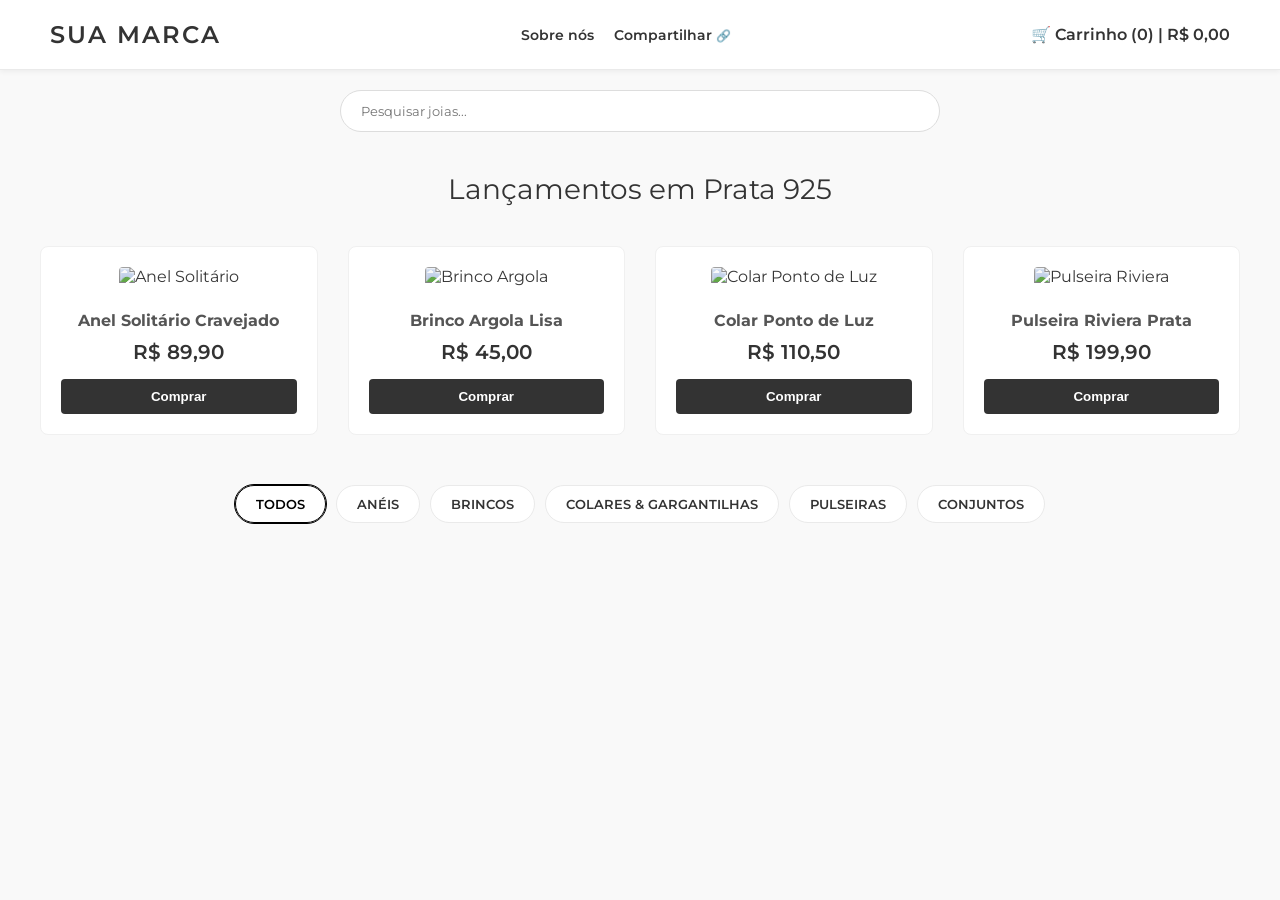
==== index.html @ ef4ac514 "feat: adicionei o pill, compartilhamento e sobre nos" ====
<!DOCTYPE html>
<html lang="pt-BR">
<head>
    <meta charset="UTF-8">
    <meta name="viewport" content="width=device-width, initial-scale=1.0">
    <title>Catálogo de Joias | Atacado</title>
    <link href="https://fonts.googleapis.com/css2?family=Montserrat:wght@300;400;600&display=swap" rel="stylesheet">
    <link rel="stylesheet" href="css/style.css">
</head>
<body>

    <header>
        <div class="logo">Sua Marca</div>

        <nav class="top-nav">
            <a href="#" onclick="abrirSobreNos()">Sobre nós</a>
            <a href="#" onclick="compartilharCatalogo()">Compartilhar <span style="font-size: 12px;">🔗</span></a>
        </nav>

        <div class="cart-info" onclick="openCart()" style="cursor: pointer; transition: color 0.3s;">
            🛒 Carrinho (<span id="cartCount">0</span>) | R$ <span id="cartTotal">0,00</span>
        </div>
    </header>

    <div class="filter-section" style="margin-top: 20px;">
        <div class="search-container">
            <input type="text" id="searchInput" class="search-bar" placeholder="Pesquisar joias..." onkeyup="pesquisarProdutos()">
        </div>
    </div>

    <div class="container">
        <h2 class="section-title">Lançamentos em Prata 925</h2>

        <div class="grid" id="productGrid">

            <div class="card" data-category="aneis" data-nome="Anel Solitário Cravejado">
                <img src="https://images.tcdn.com.br/img/img_prod/1041603/anel_solitario_cravejado_prata_925_3140_1_7193653f2367ae2c0ae6642c6259256c.jpg" alt="Anel Solitário">
                <button class="btn-visualizar" onclick="openModal('Anel Solitário Cravejado', 89.90, 'https://images.tcdn.com.br/img/img_prod/1041603/anel_solitario_cravejado_prata_925_3140_1_7193653f2367ae2c0ae6642c6259256c.jpg')">Visualização Rápida</button>
                <h3 class="product-name">Anel Solitário Cravejado</h3>
                <div class="price">R$ 89,90</div>
                <button class="btn-comprar" onclick="addToCart('Anel Solitário Cravejado', 89.90)">Comprar</button>
            </div>

            <div class="card" data-category="brincos" data-nome="Brinco Argola Lisa">
                <img src="https://images.unsplash.com/photo-1535632066927-ab7c9ab60908?auto=format&fit=crop&w=400&q=80" alt="Brinco Argola">
                <button class="btn-visualizar" onclick="openModal('Brinco Argola Lisa', 45.00, 'https://images.unsplash.com/photo-1535632066927-ab7c9ab60908?auto=format&fit=crop&w=600&q=80')">Visualização Rápida</button>
                <h3 class="product-name">Brinco Argola Lisa</h3>
                <div class="price">R$ 45,00</div>
                <button class="btn-comprar" onclick="addToCart('Brinco Argola Lisa', 45.00)">Comprar</button>
            </div>

            <div class="card" data-category="colares" data-nome="Colar Ponto de Luz">
                <img src="https://images.unsplash.com/photo-1611591437281-460bfbe1220a?auto=format&fit=crop&w=400&q=80" alt="Colar Ponto de Luz">
                <button class="btn-visualizar" onclick="openModal('Colar Ponto de Luz', 110.50, 'https://images.unsplash.com/photo-1611591437281-460bfbe1220a?auto=format&fit=crop&w=600&q=80')">Visualização Rápida</button>
                <h3 class="product-name">Colar Ponto de Luz</h3>
                <div class="price">R$ 110,50</div>
                <button class="btn-comprar" onclick="addToCart('Colar Ponto de Luz', 110.50)">Comprar</button>
            </div>

            <div class="card" data-category="pulseiras" data-nome="Pulseira Riviera Prata">
                <img src="https://images.unsplash.com/photo-1515562141207-7a88fb7ce338?auto=format&fit=crop&w=400&q=80" alt="Pulseira Riviera">
                <button class="btn-visualizar" onclick="openModal('Pulseira Riviera Prata', 199.90, 'https://images.unsplash.com/photo-1515562141207-7a88fb7ce338?auto=format&fit=crop&w=600&q=80')">Visualização Rápida</button>
                <h3 class="product-name">Pulseira Riviera Prata</h3>
                <div class="price">R$ 199,90</div>
                <button class="btn-comprar" onclick="addToCart('Pulseira Riviera Prata', 199.90)">Comprar</button>
            </div>

        </div> <div class="filter-pills" id="filterContainer" style="margin-top: 50px; padding-bottom: 40px;">
            <button class="filter-btn active" onclick="filtrarCategoria('todos', this)">Todos</button>
            <button class="filter-btn" onclick="filtrarCategoria('aneis', this)">Anéis</button>
            <button class="filter-btn" onclick="filtrarCategoria('brincos', this)">Brincos</button>
            <button class="filter-btn" onclick="filtrarCategoria('colares', this)">Colares & Gargantilhas</button>
            <button class="filter-btn" onclick="filtrarCategoria('pulseiras', this)">Pulseiras</button>
            <button class="filter-btn" onclick="filtrarCategoria('conjuntos', this)">Conjuntos</button>
        </div>

    </div> <div id="productModal" class="modal">
        <div class="modal-content">
            <span class="close-btn" onclick="closeModal()">&times;</span>
            <img id="modalImg" src="" alt="Produto em Destaque">
            <h3 id="modalTitle" class="product-name"></h3>
            <div id="modalPrice" class="price"></div>
            <button class="btn-comprar" id="modalBtnComprar">Adicionar ao Carrinho</button>
        </div>
    </div>

    <div id="toast" class="toast">Item adicionado com sucesso!</div>

    <div id="cartOverlay" class="cart-overlay" onclick="closeCart()"></div>

    <div id="cartSidebar" class="cart-sidebar">
        <div class="cart-sidebar-header">
            <h2>Seu Carrinho</h2>
            <span class="close-btn" onclick="closeCart()">&times;</span>
        </div>

        <div class="cart-items" id="cartItemsContainer">
            <p style="text-align: center; color: #888; margin-top: 20px;">Seu carrinho está vazio.</p>
        </div>

        <div class="cart-sidebar-footer">
            <div class="cart-summary-total">Total: R$ <span id="sidebarTotal">0,00</span></div>
            <button class="btn-comprar" onclick="finalizePurchase()">Finalizar Compra</button>
        </div>
    </div>

    <script src="js/script.js"></script>
</body>
</html>
---- css/style.css ----
:root {
    --primary-color: #333;
    --bg-color: #f9f9f9;
    --accent-color: #d4af37;
}

body {
    font-family: 'Montserrat', sans-serif;
    margin: 0;
    padding: 0;
    background-color: var(--bg-color);
    color: var(--primary-color);
}

header {
    background-color: #fff;
    padding: 20px 50px;
    display: flex;
    justify-content: space-between;
    align-items: center;
    border-bottom: 1px solid #eaeaea;
    box-shadow: 0 2px 5px rgba(0,0,0,0.05);
}

.logo { font-size: 24px; font-weight: 600; letter-spacing: 2px; text-transform: uppercase; }
.search-bar { padding: 10px; width: 300px; border: 1px solid #ccc; border-radius: 4px; }
.cart-info { font-weight: 600; }

.container { max-width: 1200px; margin: 40px auto; padding: 0 20px; }
.section-title { text-align: center; margin-bottom: 40px; font-weight: 400; font-size: 28px; }

.grid { display: grid; grid-template-columns: repeat(auto-fill, minmax(250px, 1fr)); gap: 30px; }

.card {
    background: #fff;
    padding: 20px;
    border-radius: 8px;
    text-align: center;
    transition: transform 0.3s ease, box-shadow 0.3s ease;
    border: 1px solid #f0f0f0;
    position: relative;
}

.card:hover { transform: translateY(-5px); box-shadow: 0 10px 20px rgba(0,0,0,0.08); }

.card img {
    max-width: 100%;
    height: 200px;
    object-fit: cover;
    margin-bottom: 15px;
    border-radius: 4px;
    /* Ajuste de imagem: Deixa as cores e luzes mais suaves para destacar o aspecto premium da prata */
    filter: contrast(0.95) saturate(0.85);
}

.product-name { font-size: 16px; margin: 10px 0; color: #555; }
.price { font-size: 20px; font-weight: 600; color: var(--primary-color); margin-bottom: 15px; }

.btn-comprar {
    background-color: var(--primary-color);
    color: #fff; border: none; padding: 10px 20px; width: 100%;
    border-radius: 4px; cursor: pointer; font-weight: 600; transition: background 0.3s;
}
.btn-comprar:hover { background-color: var(--accent-color); }

/* Botão de Visualização */
.btn-visualizar {
    position: absolute; top: 40%; left: 50%; transform: translate(-50%, -50%);
    background-color: rgba(0, 0, 0, 0.8); color: #fff; border: none;
    padding: 10px 15px; border-radius: 4px; cursor: pointer; font-size: 14px;
    opacity: 0; visibility: hidden; transition: 0.3s ease; z-index: 2; white-space: nowrap;
}
.card:hover .btn-visualizar { opacity: 1; visibility: visible; }
.btn-visualizar:hover { background-color: var(--accent-color); }

/* --- Estilos da Gaveta do Carrinho (Sidebar) --- */
.cart-sidebar {
    position: fixed; top: 0; right: -400px; /* Começa escondida fora da tela */
    width: 350px; height: 100vh; background-color: #fff;
    box-shadow: -5px 0 15px rgba(0,0,0,0.1); z-index: 100;
    transition: right 0.3s ease-in-out;
    display: flex; flex-direction: column;
}

/* Classe que o JS vai adicionar para a gaveta aparecer */
.cart-sidebar.open { right: 0; }

.cart-overlay {
    position: fixed; top: 0; left: 0; width: 100%; height: 100%;
    background-color: rgba(0,0,0,0.5); z-index: 99;
    visibility: hidden; opacity: 0; transition: 0.3s ease;
}

.cart-overlay.open { visibility: visible; opacity: 1; }

.cart-sidebar-header {
    padding: 20px; border-bottom: 1px solid #eaeaea;
    display: flex; justify-content: space-between; align-items: center;
}
.cart-sidebar-header h2 { margin: 0; font-size: 20px; font-weight: 400; }

.cart-items { padding: 20px; flex-grow: 1; overflow-y: auto; }

.cart-item {
    display: flex; justify-content: space-between; align-items: center;
    margin-bottom: 15px; border-bottom: 1px solid #f0f0f0; padding-bottom: 10px;
}
.cart-item-info h4 { margin: 0 0 5px 0; font-size: 14px; color: var(--primary-color); }
.cart-item-price { color: var(--accent-color); font-weight: 600; font-size: 14px; }
.btn-remover { background: none; border: none; color: #dc3545; cursor: pointer; font-size: 12px; font-weight: bold; }
.btn-remover:hover { text-decoration: underline; }

.cart-sidebar-footer { padding: 20px; border-top: 1px solid #eaeaea; background: #f9f9f9; }
.cart-summary-total { font-size: 18px; font-weight: 600; margin-bottom: 15px; text-align: right; }

/* --- Navegação no Header --- */
.top-nav { display: flex; gap: 20px; }
.top-nav a { text-decoration: none; color: var(--primary-color); font-weight: 600; font-size: 14px; transition: 0.2s; }
.top-nav a:hover { color: var(--accent-color); }

/* --- Seção de Filtros (Pílulas) --- */
.filter-section { max-width: 1200px; margin: 20px auto; padding: 0 20px; display: flex; flex-direction: column; align-items: center; gap: 15px; }

.search-container { width: 100%; max-width: 600px; }
.search-container .search-bar { width: 100%; box-sizing: border-box; padding: 12px 20px; border-radius: 30px; border: 1px solid #ddd; background: #fff; font-family: 'Montserrat', sans-serif; outline: none; transition: box-shadow 0.3s; }
.search-container .search-bar:focus { box-shadow: 0 4px 10px rgba(0,0,0,0.05); }

.filter-pills { display: flex; flex-wrap: wrap; gap: 10px; justify-content: center; width: 100%; }

.filter-btn {
    background-color: #fff; border: 1px solid #eaeaea; color: #333;
    padding: 10px 20px; border-radius: 30px; cursor: pointer;
    font-size: 13px; font-weight: 600; transition: all 0.2s ease;
    text-transform: uppercase; font-family: 'Montserrat', sans-serif;
}

.filter-btn:hover { border-color: #aaa; }

/* Visual da pílula selecionada (igual ao print da sua imagem) */
.filter-btn.active {
    border-color: #000; outline: 1px solid #000; color: #000;
}

/* Modal Styles */
.modal {
    display: none; position: fixed; z-index: 10; left: 0; top: 0;
    width: 100%; height: 100%; background-color: rgba(0,0,0,0.6);
}
.modal-content {
    background-color: #fefefe; margin: 10% auto; padding: 30px;
    border-radius: 8px; width: 80%; max-width: 500px; text-align: center;
    position: relative; animation: fadeIn 0.3s;
}
.modal-content img { max-width: 100%; border-radius: 8px; margin-bottom: 20px; }
.close-btn {
    position: absolute; top: 10px; right: 20px; color: #aaa;
    font-size: 28px; font-weight: bold; cursor: pointer;
}
.close-btn:hover { color: #000; }

@keyframes fadeIn { from {opacity: 0; transform: translateY(-20px);} to {opacity: 1; transform: translateY(0);} }

/* Toast (Notificação) */
.toast {
    visibility: hidden; min-width: 250px; background-color: var(--accent-color);
    color: #fff; text-align: center; border-radius: 4px; padding: 16px;
    position: fixed; z-index: 20; right: 30px; bottom: 30px; font-weight: 600;
}
.toast.show { visibility: visible; animation: fadein 0.5s, fadeout 0.5s 2.5s; }

@keyframes fadein { from {bottom: 0; opacity: 0;} to {bottom: 30px; opacity: 1;} }
@keyframes fadeout { from {bottom: 30px; opacity: 1;} to {bottom: 0; opacity: 0;} }
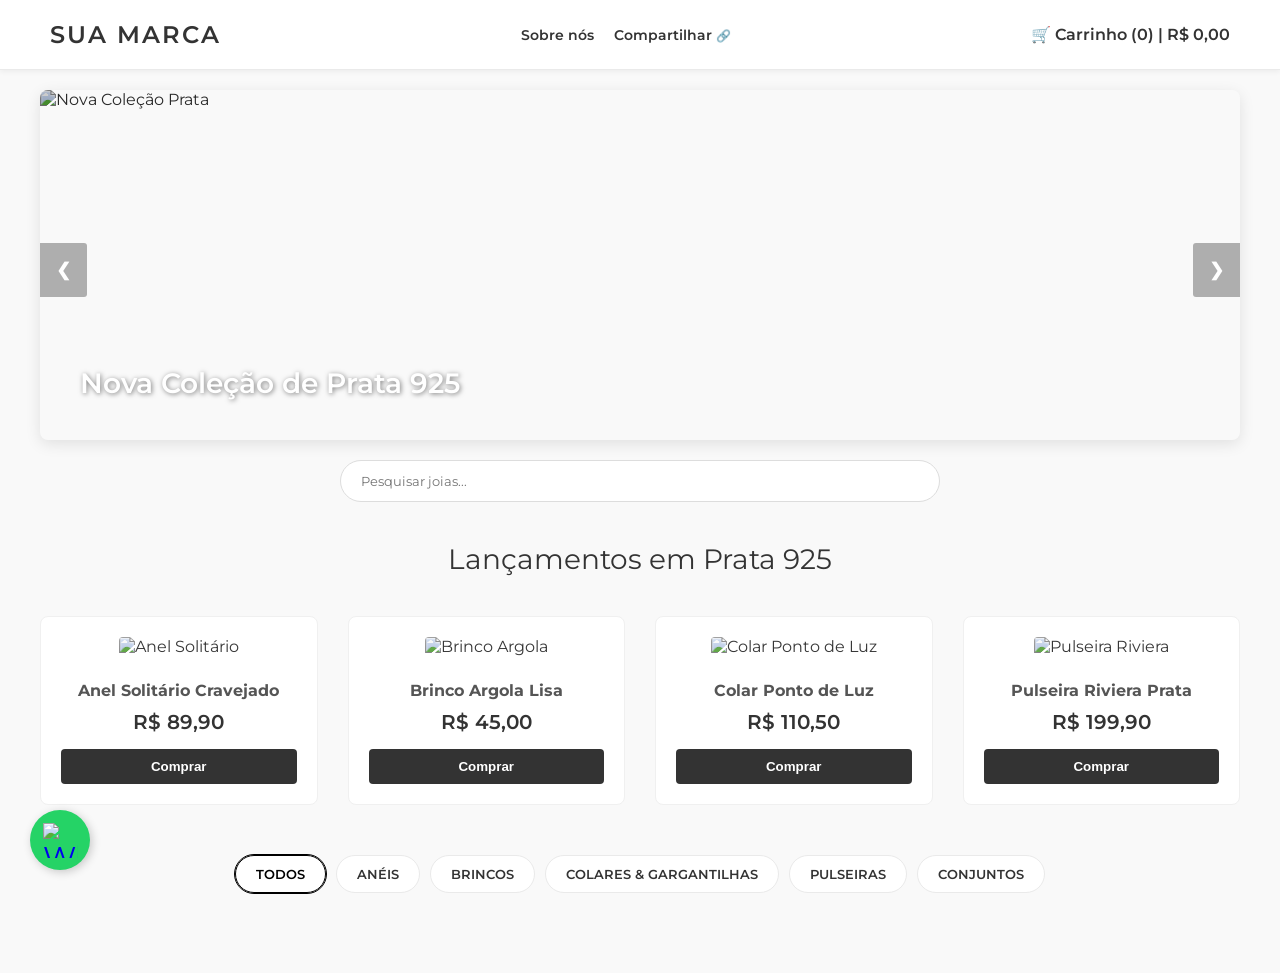
==== commit 9d8d698f: "feat: adicionei o pill, compartilhamento, sobre nos e carrossel" ====
--- a/index.html
+++ b/index.html
@@ -13,7 +13,7 @@
         <div class="logo">Sua Marca</div>
 
         <nav class="top-nav">
-            <a href="#" onclick="abrirSobreNos()">Sobre nós</a>
+            <a href="sobre.html">Sobre nós</a>
             <a href="#" onclick="compartilharCatalogo()">Compartilhar <span style="font-size: 12px;">🔗</span></a>
         </nav>
 
@@ -21,6 +21,19 @@
             🛒 Carrinho (<span id="cartCount">0</span>) | R$ <span id="cartTotal">0,00</span>
         </div>
     </header>
+
+    <div class="carousel-container">
+        <div class="carousel-slide active">
+            <img src="https://images.unsplash.com/photo-1611591437281-460bfbe1220a?auto=format&fit=crop&w=1200&h=400&q=80" alt="Nova Coleção Prata">
+            <div class="carousel-text">Nova Coleção de Prata 925</div>
+        </div>
+        <div class="carousel-slide">
+            <img src="https://versalejoias.com/cdn/shop/files/Anel_de_Noivado_Tran_ado_Banhado_em_Ouro_18k_Versale.jpg?v=1772711856&width=1000" alt="Anéis de Noivado">
+            <div class="carousel-text">Brilho que apaixona</div>
+        </div>
+        <a class="prev" onclick="mudarSlide(-1)">&#10094;</a>
+        <a class="next" onclick="mudarSlide(1)">&#10095;</a>
+    </div>
 
     <div class="filter-section" style="margin-top: 20px;">
         <div class="search-container">
@@ -103,7 +116,9 @@
             <button class="btn-comprar" onclick="finalizePurchase()">Finalizar Compra</button>
         </div>
     </div>
-
+    <a href="https://wa.me/5511999999999?text=Olá!%20Gostaria%20de%20saber%20mais%20sobre%20as%20joias." class="whatsapp-btn" target="_blank">
+        <img src="https://upload.wikimedia.org/wikipedia/commons/6/6b/WhatsApp.svg" alt="WhatsApp">
+    </a>
     <script src="js/script.js"></script>
 </body>
 </html>
--- a/css/style.css
+++ b/css/style.css
@@ -141,6 +141,40 @@
     border-color: #000; outline: 1px solid #000; color: #000;
 }
 
+/* --- Banner Rotativo (Carrossel) --- */
+.carousel-container {
+    max-width: 1200px; margin: 20px auto; position: relative;
+    border-radius: 8px; overflow: hidden; box-shadow: 0 4px 15px rgba(0,0,0,0.1);
+}
+.carousel-slide { display: none; position: relative; }
+.carousel-slide.active { display: block; animation: fade 1s; }
+.carousel-slide img { width: 100%; height: 350px; object-fit: cover; display: block; filter: brightness(0.8); }
+.carousel-text {
+    position: absolute; bottom: 40px; left: 40px; color: #fff;
+    font-size: 28px; font-weight: 600; text-shadow: 1px 1px 5px rgba(0,0,0,0.5);
+}
+.prev, .next {
+    cursor: pointer; position: absolute; top: 50%; width: auto;
+    padding: 16px; margin-top: -22px; color: white; font-weight: bold;
+    font-size: 18px; transition: 0.6s ease; border-radius: 0 3px 3px 0;
+    user-select: none; background-color: rgba(0,0,0,0.3);
+}
+.next { right: 0; border-radius: 3px 0 0 3px; }
+.prev:hover, .next:hover { background-color: rgba(0,0,0,0.8); }
+@keyframes fade { from {opacity: .4} to {opacity: 1} }
+
+/* --- Botão WhatsApp Flutuante --- */
+.whatsapp-btn {
+    position: fixed; bottom: 30px; left: 30px; /* Colocado à esquerda para não sobrepor o Toast */
+    width: 60px; height: 60px; background-color: #25d366;
+    border-radius: 50px; text-align: center; font-size: 30px;
+    box-shadow: 2px 2px 10px rgba(0,0,0,0.2); z-index: 100;
+    display: flex; justify-content: center; align-items: center;
+    transition: transform 0.3s;
+}
+.whatsapp-btn:hover { transform: scale(1.1); }
+.whatsapp-btn img { width: 35px; height: 35px; }
+
 /* Modal Styles */
 .modal {
     display: none; position: fixed; z-index: 10; left: 0; top: 0;
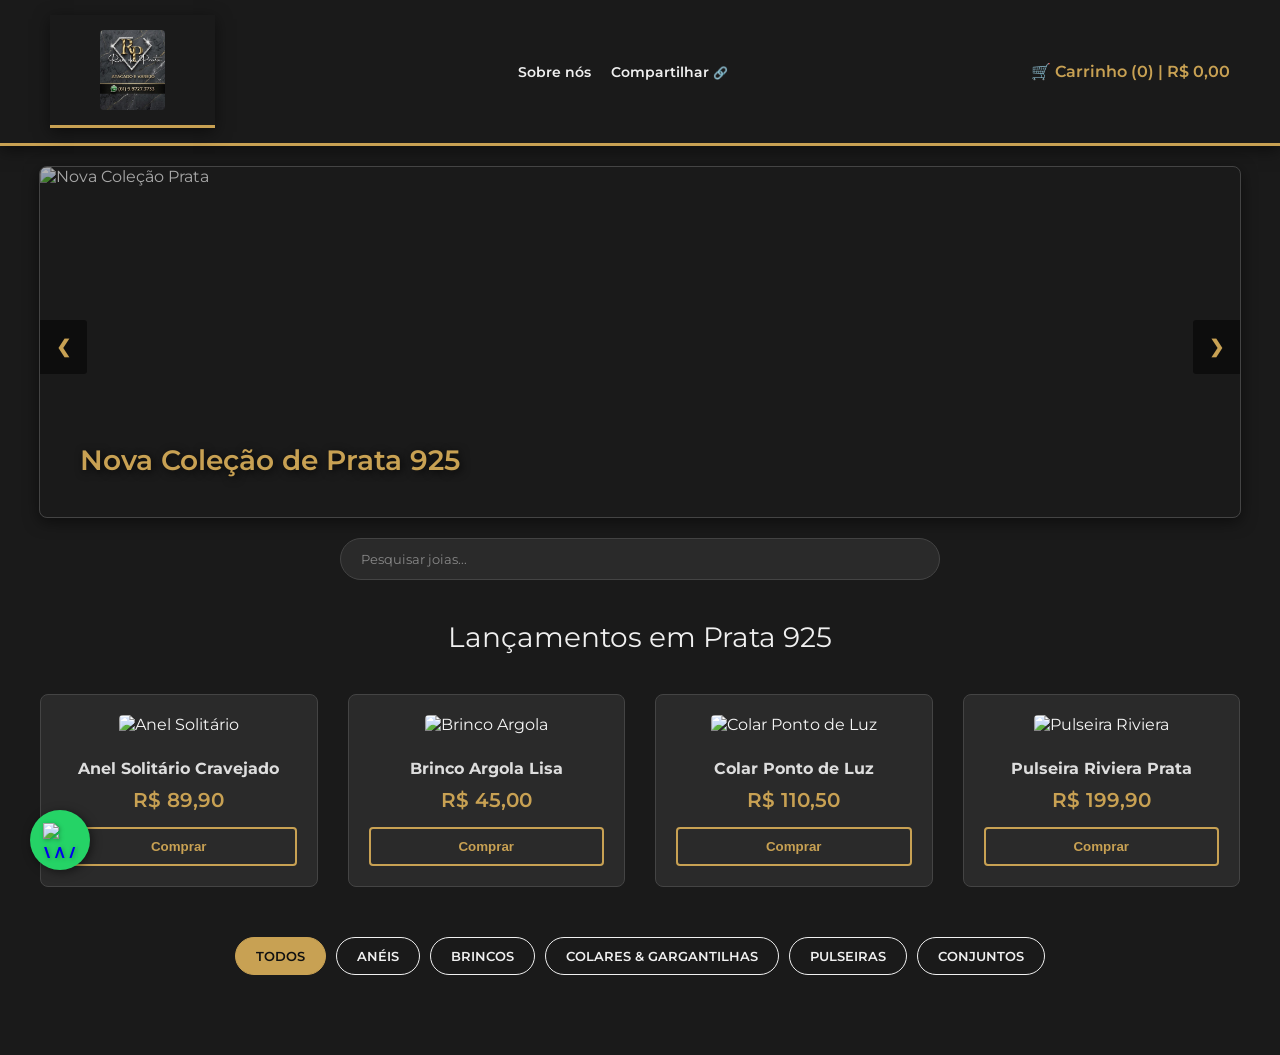
==== commit e3b29169: "feat: integracao do carrinho com checkout via WhatsApp" ====
--- a/index.html
+++ b/index.html
@@ -10,7 +10,12 @@
 <body>
 
     <header>
-        <div class="logo">Sua Marca</div>
+        <header>
+    <a href="index.html" class="logo-link">
+        <img src="img/logo.jpg" alt="Rei da Prata Logo" class="header-logo">
+    </a>
+
+    </header>
 
         <nav class="top-nav">
             <a href="sobre.html">Sobre nós</a>
--- a/css/style.css
+++ b/css/style.css
@@ -1,7 +1,13 @@
+/* ==========================================
+   PALETA DE CORES REI DA PRATA (DARK MODE LUXO)
+   ========================================== */
 :root {
-    --primary-color: #333;
-    --bg-color: #f9f9f9;
-    --accent-color: #d4af37;
+    --primary-color: #F0F0F0; /* ATENÇÃO: Agora a cor principal (textos) é clara */
+    --accent-color: #C8A153;  /* Dourado Premium */
+    --bg-color: #1A1A1A;      /* Fundo do site Mármore Escuro */
+    --text-light: #F0F0F0;    /* Prata/Branco para textos */
+    --card-bg: #2A2A2A;       /* Fundo do card ligeiramente mais claro que o fundo do site */
+    --card-border: #444444;   /* Borda sutil para os cards */
 }
 
 body {
@@ -12,195 +18,169 @@
     color: var(--primary-color);
 }
 
+/* ==========================================
+   CABEÇALHO (HEADER)
+   ========================================== */
 header {
-    background-color: #fff;
-    padding: 20px 50px;
+    background-color: var(--bg-color); /* Fundo igual ao resto do site para fundir a logo */
+    padding: 15px 50px;
     display: flex;
     justify-content: space-between;
     align-items: center;
-    border-bottom: 1px solid #eaeaea;
-    box-shadow: 0 2px 5px rgba(0,0,0,0.05);
+    border-bottom: 3px solid var(--accent-color);
+    box-shadow: 0 4px 15px rgba(0,0,0,0.5);
 }
 
-.logo { font-size: 24px; font-weight: 600; letter-spacing: 2px; text-transform: uppercase; }
-.search-bar { padding: 10px; width: 300px; border: 1px solid #ccc; border-radius: 4px; }
-.cart-info { font-weight: 600; }
+header .logo-link { display: flex; align-items: center; text-decoration: none; }
+header .header-logo { height: 80px; width: auto; object-fit: contain; border-radius: 4px; }
 
+.top-nav { display: flex; gap: 20px; }
+.top-nav a {
+    text-decoration: none;
+    color: var(--text-light);
+    font-weight: 600;
+    font-size: 14px;
+    transition: 0.2s;
+}
+.top-nav a:hover { color: var(--accent-color); }
+
+.cart-info { color: var(--accent-color); font-weight: 600; }
+
+/* ==========================================
+   ELEMENTOS GERAIS (PESQUISA E PÍLULAS)
+   ========================================== */
+.search-container { width: 100%; max-width: 600px; }
+.search-container .search-bar {
+    width: 100%; box-sizing: border-box; padding: 12px 20px; border-radius: 30px;
+    border: 1px solid var(--card-border); background: var(--card-bg); color: var(--text-light);
+    font-family: 'Montserrat', sans-serif; outline: none; transition: box-shadow 0.3s;
+}
+.search-container .search-bar::placeholder { color: #888; }
+.search-container .search-bar:focus { box-shadow: 0 0 10px rgba(200, 161, 83, 0.3); border-color: var(--accent-color); }
+
+.filter-section { max-width: 1200px; margin: 20px auto; padding: 0 20px; display: flex; flex-direction: column; align-items: center; gap: 15px; }
+
+.filter-pills { display: flex; flex-wrap: wrap; gap: 10px; justify-content: center; width: 100%; }
+.filter-btn {
+    background-color: transparent; border: 1px solid var(--text-light); color: var(--text-light);
+    padding: 10px 20px; border-radius: 30px; cursor: pointer;
+    font-size: 13px; font-weight: 600; transition: all 0.2s ease;
+    text-transform: uppercase; font-family: 'Montserrat', sans-serif;
+}
+.filter-btn:hover { border-color: var(--accent-color); color: var(--accent-color); }
+.filter-btn.active { border-color: var(--accent-color); background-color: var(--accent-color); color: #111; }
+
+/* ==========================================
+   GRADE DE PRODUTOS E CARDS
+   ========================================== */
 .container { max-width: 1200px; margin: 40px auto; padding: 0 20px; }
-.section-title { text-align: center; margin-bottom: 40px; font-weight: 400; font-size: 28px; }
+.section-title { text-align: center; margin-bottom: 40px; font-weight: 400; font-size: 28px; color: var(--text-light); }
 
 .grid { display: grid; grid-template-columns: repeat(auto-fill, minmax(250px, 1fr)); gap: 30px; }
 
 .card {
-    background: #fff;
-    padding: 20px;
-    border-radius: 8px;
-    text-align: center;
-    transition: transform 0.3s ease, box-shadow 0.3s ease;
-    border: 1px solid #f0f0f0;
+    background: var(--card-bg); padding: 20px; border-radius: 8px; text-align: center;
+    transition: transform 0.3s ease, box-shadow 0.3s ease; border: 1px solid var(--card-border);
     position: relative;
 }
-
-.card:hover { transform: translateY(-5px); box-shadow: 0 10px 20px rgba(0,0,0,0.08); }
-
+.card:hover { transform: translateY(-5px); box-shadow: 0 10px 20px rgba(0,0,0,0.5); border-color: var(--accent-color); }
 .card img {
-    max-width: 100%;
-    height: 200px;
-    object-fit: cover;
-    margin-bottom: 15px;
-    border-radius: 4px;
-    /* Ajuste de imagem: Deixa as cores e luzes mais suaves para destacar o aspecto premium da prata */
-    filter: contrast(0.95) saturate(0.85);
+    max-width: 100%; height: 200px; object-fit: cover; margin-bottom: 15px;
+    border-radius: 4px; filter: contrast(1.05) saturate(0.9); /* Ajuste leve para fundo escuro */
 }
 
-.product-name { font-size: 16px; margin: 10px 0; color: #555; }
-.price { font-size: 20px; font-weight: 600; color: var(--primary-color); margin-bottom: 15px; }
+.product-name { font-size: 16px; margin: 10px 0; color: #ddd; }
+.price { font-size: 20px; font-weight: 600; color: var(--accent-color); margin-bottom: 15px; } /* Preço em dourado para destacar */
 
+/* Botões do Produto */
 .btn-comprar {
-    background-color: var(--primary-color);
-    color: #fff; border: none; padding: 10px 20px; width: 100%;
-    border-radius: 4px; cursor: pointer; font-weight: 600; transition: background 0.3s;
+    background-color: transparent; color: var(--accent-color); border: 2px solid var(--accent-color);
+    padding: 10px 20px; width: 100%; border-radius: 4px; cursor: pointer; font-weight: 600; transition: all 0.3s;
 }
-.btn-comprar:hover { background-color: var(--accent-color); }
+.btn-comprar:hover { background-color: var(--accent-color); color: #111; }
 
-/* Botão de Visualização */
 .btn-visualizar {
     position: absolute; top: 40%; left: 50%; transform: translate(-50%, -50%);
-    background-color: rgba(0, 0, 0, 0.8); color: #fff; border: none;
-    padding: 10px 15px; border-radius: 4px; cursor: pointer; font-size: 14px;
-    opacity: 0; visibility: hidden; transition: 0.3s ease; z-index: 2; white-space: nowrap;
+    background-color: rgba(200, 161, 83, 0.9); /* Fundo Dourado semi-transparente */
+    color: #111; border: none; padding: 10px 15px;
+    border-radius: 4px; cursor: pointer; font-size: 14px; opacity: 0; visibility: hidden;
+    transition: 0.3s ease; z-index: 2; white-space: nowrap; font-weight: bold;
 }
 .card:hover .btn-visualizar { opacity: 1; visibility: visible; }
-.btn-visualizar:hover { background-color: var(--accent-color); }
+.btn-visualizar:hover { background-color: #fff; }
 
-/* --- Estilos da Gaveta do Carrinho (Sidebar) --- */
-.cart-sidebar {
-    position: fixed; top: 0; right: -400px; /* Começa escondida fora da tela */
-    width: 350px; height: 100vh; background-color: #fff;
-    box-shadow: -5px 0 15px rgba(0,0,0,0.1); z-index: 100;
-    transition: right 0.3s ease-in-out;
-    display: flex; flex-direction: column;
-}
-
-/* Classe que o JS vai adicionar para a gaveta aparecer */
-.cart-sidebar.open { right: 0; }
-
-.cart-overlay {
-    position: fixed; top: 0; left: 0; width: 100%; height: 100%;
-    background-color: rgba(0,0,0,0.5); z-index: 99;
-    visibility: hidden; opacity: 0; transition: 0.3s ease;
-}
-
-.cart-overlay.open { visibility: visible; opacity: 1; }
-
-.cart-sidebar-header {
-    padding: 20px; border-bottom: 1px solid #eaeaea;
-    display: flex; justify-content: space-between; align-items: center;
-}
-.cart-sidebar-header h2 { margin: 0; font-size: 20px; font-weight: 400; }
-
-.cart-items { padding: 20px; flex-grow: 1; overflow-y: auto; }
-
-.cart-item {
-    display: flex; justify-content: space-between; align-items: center;
-    margin-bottom: 15px; border-bottom: 1px solid #f0f0f0; padding-bottom: 10px;
-}
-.cart-item-info h4 { margin: 0 0 5px 0; font-size: 14px; color: var(--primary-color); }
-.cart-item-price { color: var(--accent-color); font-weight: 600; font-size: 14px; }
-.btn-remover { background: none; border: none; color: #dc3545; cursor: pointer; font-size: 12px; font-weight: bold; }
-.btn-remover:hover { text-decoration: underline; }
-
-.cart-sidebar-footer { padding: 20px; border-top: 1px solid #eaeaea; background: #f9f9f9; }
-.cart-summary-total { font-size: 18px; font-weight: 600; margin-bottom: 15px; text-align: right; }
-
-/* --- Navegação no Header --- */
-.top-nav { display: flex; gap: 20px; }
-.top-nav a { text-decoration: none; color: var(--primary-color); font-weight: 600; font-size: 14px; transition: 0.2s; }
-.top-nav a:hover { color: var(--accent-color); }
-
-/* --- Seção de Filtros (Pílulas) --- */
-.filter-section { max-width: 1200px; margin: 20px auto; padding: 0 20px; display: flex; flex-direction: column; align-items: center; gap: 15px; }
-
-.search-container { width: 100%; max-width: 600px; }
-.search-container .search-bar { width: 100%; box-sizing: border-box; padding: 12px 20px; border-radius: 30px; border: 1px solid #ddd; background: #fff; font-family: 'Montserrat', sans-serif; outline: none; transition: box-shadow 0.3s; }
-.search-container .search-bar:focus { box-shadow: 0 4px 10px rgba(0,0,0,0.05); }
-
-.filter-pills { display: flex; flex-wrap: wrap; gap: 10px; justify-content: center; width: 100%; }
-
-.filter-btn {
-    background-color: #fff; border: 1px solid #eaeaea; color: #333;
-    padding: 10px 20px; border-radius: 30px; cursor: pointer;
-    font-size: 13px; font-weight: 600; transition: all 0.2s ease;
-    text-transform: uppercase; font-family: 'Montserrat', sans-serif;
-}
-
-.filter-btn:hover { border-color: #aaa; }
-
-/* Visual da pílula selecionada (igual ao print da sua imagem) */
-.filter-btn.active {
-    border-color: #000; outline: 1px solid #000; color: #000;
-}
-
-/* --- Banner Rotativo (Carrossel) --- */
+/* ==========================================
+   CARROSSEL E WHATSAPP
+   ========================================== */
 .carousel-container {
-    max-width: 1200px; margin: 20px auto; position: relative;
-    border-radius: 8px; overflow: hidden; box-shadow: 0 4px 15px rgba(0,0,0,0.1);
+    max-width: 1200px; margin: 20px auto; position: relative; border-radius: 8px;
+    overflow: hidden; box-shadow: 0 4px 15px rgba(0,0,0,0.5); border: 1px solid var(--card-border);
 }
 .carousel-slide { display: none; position: relative; }
 .carousel-slide.active { display: block; animation: fade 1s; }
-.carousel-slide img { width: 100%; height: 350px; object-fit: cover; display: block; filter: brightness(0.8); }
+.carousel-slide img { width: 100%; height: 350px; object-fit: cover; display: block; filter: brightness(0.7); }
 .carousel-text {
-    position: absolute; bottom: 40px; left: 40px; color: #fff;
-    font-size: 28px; font-weight: 600; text-shadow: 1px 1px 5px rgba(0,0,0,0.5);
+    position: absolute; bottom: 40px; left: 40px; color: var(--accent-color); font-size: 28px;
+    font-weight: 600; text-shadow: 2px 2px 8px rgba(0,0,0,0.8);
 }
 .prev, .next {
-    cursor: pointer; position: absolute; top: 50%; width: auto;
-    padding: 16px; margin-top: -22px; color: white; font-weight: bold;
-    font-size: 18px; transition: 0.6s ease; border-radius: 0 3px 3px 0;
-    user-select: none; background-color: rgba(0,0,0,0.3);
+    cursor: pointer; position: absolute; top: 50%; width: auto; padding: 16px;
+    margin-top: -22px; color: var(--accent-color); font-weight: bold; font-size: 18px;
+    transition: 0.6s ease; border-radius: 0 3px 3px 0; user-select: none;
+    background-color: rgba(0,0,0,0.5);
 }
 .next { right: 0; border-radius: 3px 0 0 3px; }
-.prev:hover, .next:hover { background-color: rgba(0,0,0,0.8); }
+.prev:hover, .next:hover { background-color: rgba(200, 161, 83, 0.3); }
 @keyframes fade { from {opacity: .4} to {opacity: 1} }
 
-/* --- Botão WhatsApp Flutuante --- */
 .whatsapp-btn {
-    position: fixed; bottom: 30px; left: 30px; /* Colocado à esquerda para não sobrepor o Toast */
-    width: 60px; height: 60px; background-color: #25d366;
-    border-radius: 50px; text-align: center; font-size: 30px;
-    box-shadow: 2px 2px 10px rgba(0,0,0,0.2); z-index: 100;
-    display: flex; justify-content: center; align-items: center;
-    transition: transform 0.3s;
+    position: fixed; bottom: 30px; left: 30px; width: 60px; height: 60px;
+    background-color: #25d366; border-radius: 50px; text-align: center; font-size: 30px;
+    box-shadow: 2px 2px 10px rgba(0,0,0,0.5); z-index: 100; display: flex;
+    justify-content: center; align-items: center; transition: transform 0.3s;
 }
 .whatsapp-btn:hover { transform: scale(1.1); }
-.whatsapp-btn img { width: 35px; height: 35px; }
+.whatsapp-btn img { width: 35px; height: 35px; filter: drop-shadow(1px 1px 2px rgba(0,0,0,0.3));}
 
-/* Modal Styles */
-.modal {
-    display: none; position: fixed; z-index: 10; left: 0; top: 0;
-    width: 100%; height: 100%; background-color: rgba(0,0,0,0.6);
-}
+/* ==========================================
+   MODAIS E GAVETA DO CARRINHO (Ajustados para Dark Mode)
+   ========================================== */
+.modal { display: none; position: fixed; z-index: 10; left: 0; top: 0; width: 100%; height: 100%; background-color: rgba(0,0,0,0.8); }
 .modal-content {
-    background-color: #fefefe; margin: 10% auto; padding: 30px;
-    border-radius: 8px; width: 80%; max-width: 500px; text-align: center;
-    position: relative; animation: fadeIn 0.3s;
+    background-color: var(--card-bg); margin: 10% auto; padding: 30px; border-radius: 8px;
+    width: 80%; max-width: 500px; text-align: center; position: relative; animation: fadeIn 0.3s; border: 1px solid var(--accent-color);
 }
 .modal-content img { max-width: 100%; border-radius: 8px; margin-bottom: 20px; }
-.close-btn {
-    position: absolute; top: 10px; right: 20px; color: #aaa;
-    font-size: 28px; font-weight: bold; cursor: pointer;
-}
-.close-btn:hover { color: #000; }
-
+.close-btn { position: absolute; top: 10px; right: 20px; color: #888; font-size: 28px; font-weight: bold; cursor: pointer; }
+.close-btn:hover { color: var(--accent-color); }
 @keyframes fadeIn { from {opacity: 0; transform: translateY(-20px);} to {opacity: 1; transform: translateY(0);} }
 
-/* Toast (Notificação) */
+.cart-sidebar {
+    position: fixed; top: 0; right: -400px; width: 350px; height: 100vh;
+    background-color: var(--card-bg); box-shadow: -5px 0 15px rgba(0,0,0,0.5); z-index: 100;
+    transition: right 0.3s ease-in-out; display: flex; flex-direction: column; border-left: 1px solid var(--card-border);
+}
+.cart-sidebar.open { right: 0; }
+.cart-overlay {
+    position: fixed; top: 0; left: 0; width: 100%; height: 100%; background-color: rgba(0,0,0,0.7);
+    z-index: 99; visibility: hidden; opacity: 0; transition: 0.3s ease;
+}
+.cart-overlay.open { visibility: visible; opacity: 1; }
+
+.cart-sidebar-header { padding: 20px; border-bottom: 1px solid var(--card-border); display: flex; justify-content: space-between; align-items: center; }
+.cart-sidebar-header h2 { margin: 0; font-size: 20px; font-weight: 400; color: var(--text-light); }
+.cart-items { padding: 20px; flex-grow: 1; overflow-y: auto; }
+.cart-item { display: flex; justify-content: space-between; align-items: center; margin-bottom: 15px; border-bottom: 1px solid var(--card-border); padding-bottom: 10px; }
+.cart-item-info h4 { margin: 0 0 5px 0; font-size: 14px; color: var(--text-light); }
+.cart-item-price { color: var(--accent-color); font-weight: 600; font-size: 14px; }
+.btn-remover { background: none; border: none; color: #ff6b6b; cursor: pointer; font-size: 12px; font-weight: bold; }
+.btn-remover:hover { text-decoration: underline; }
+.cart-sidebar-footer { padding: 20px; border-top: 1px solid var(--card-border); background: #222; }
+.cart-summary-total { font-size: 18px; font-weight: 600; margin-bottom: 15px; text-align: right; color: var(--text-light); }
+
 .toast {
-    visibility: hidden; min-width: 250px; background-color: var(--accent-color);
-    color: #fff; text-align: center; border-radius: 4px; padding: 16px;
-    position: fixed; z-index: 20; right: 30px; bottom: 30px; font-weight: 600;
+    visibility: hidden; min-width: 250px; background-color: var(--accent-color); color: #111;
+    text-align: center; border-radius: 4px; padding: 16px; position: fixed; z-index: 20;
+    right: 30px; bottom: 30px; font-weight: 600; box-shadow: 0 4px 10px rgba(0,0,0,0.5);
 }
-.toast.show { visibility: visible; animation: fadein 0.5s, fadeout 0.5s 2.5s; }
-
-@keyframes fadein { from {bottom: 0; opacity: 0;} to {bottom: 30px; opacity: 1;} }
-@keyframes fadeout { from {bottom: 30px; opacity: 1;} to {bottom: 0; opacity: 0;} }
+.toast.show { visibility: visible; animation: fadein 0.5s, fadeout 0.5s 2.5s; }
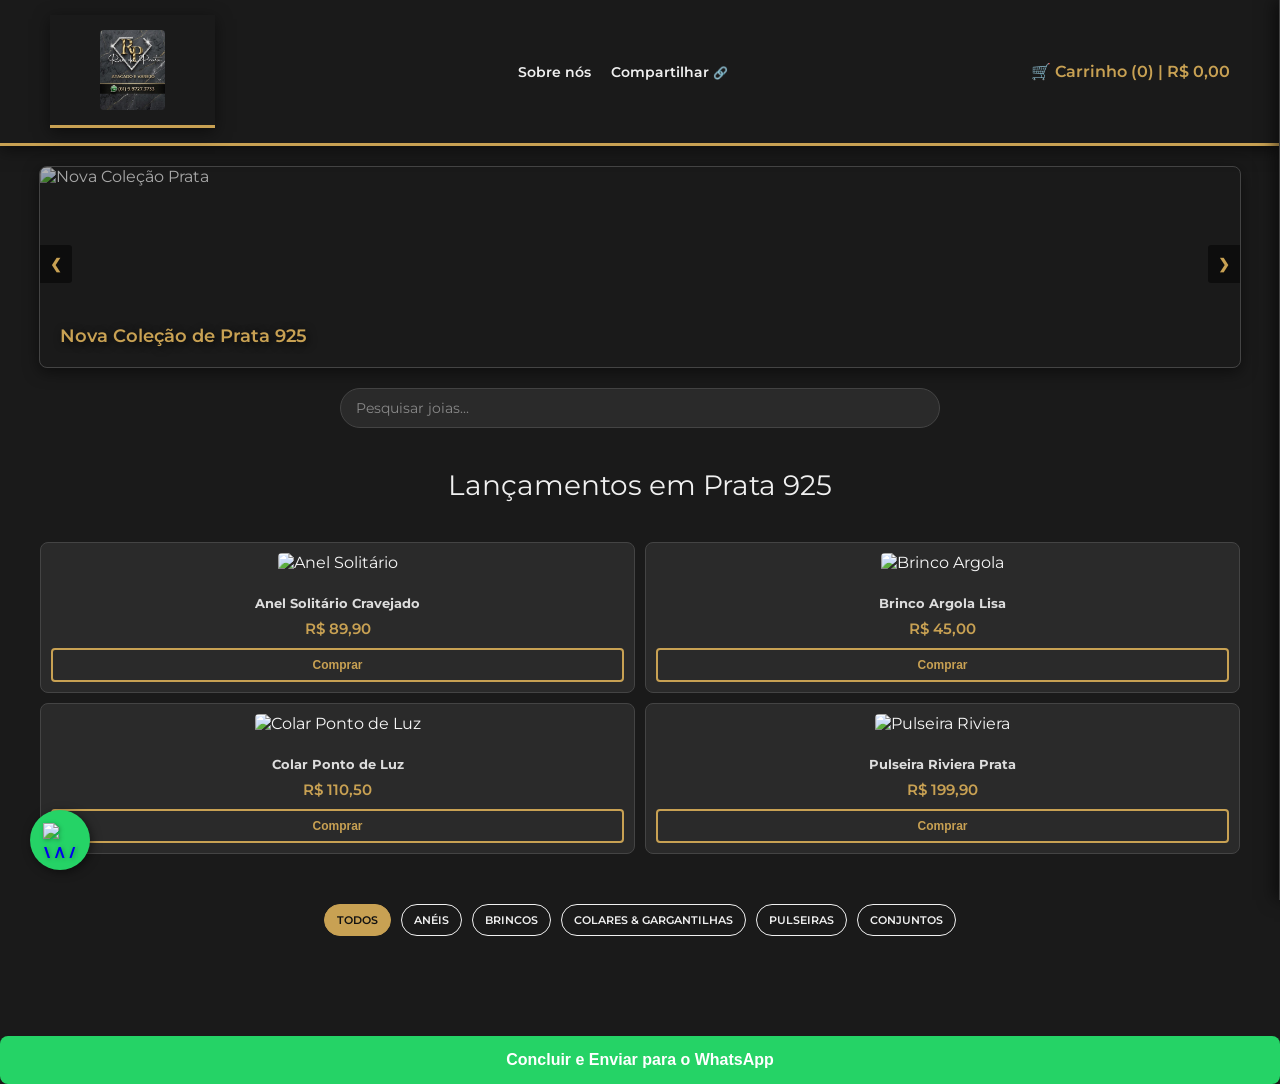
==== commit 9cc7f25c: "feat:  ajuste no HTML" ====
--- a/index.html
+++ b/index.html
@@ -92,15 +92,47 @@
             <button class="filter-btn" onclick="filtrarCategoria('conjuntos', this)">Conjuntos</button>
         </div>
 
-    </div> <div id="productModal" class="modal">
+    <div id="productModal" class="modal">
         <div class="modal-content">
             <span class="close-btn" onclick="closeModal()">&times;</span>
             <img id="modalImg" src="" alt="Produto em Destaque">
-            <h3 id="modalTitle" class="product-name"></h3>
-            <div id="modalPrice" class="price"></div>
-            <button class="btn-comprar" id="modalBtnComprar">Adicionar ao Carrinho</button>
+            <h3 id="modalTitle" class="product-name" style="color: var(--text-light); font-size: 20px;"></h3>
+            <div id="modalPrice" class="price" style="font-size: 24px;"></div>
+
+            <div id="modalOptions" class="modal-options" style="display: none;">
+
+                <div class="option-group">
+                    <label>Cor do Banho:</label>
+                    <div class="color-pills">
+                        <button class="color-btn active" onclick="selecionarCor('Prata', this)" style="background: #e0e0e0;" title="Prata"></button>
+                        <button class="color-btn" onclick="selecionarCor('Dourado', this)" style="background: #D4AF37;" title="Dourado"></button>
+                        <button class="color-btn" onclick="selecionarCor('Rosé', this)" style="background: #b76e79;" title="Rosé"></button>
+                    </div>
+                </div>
+
+                <div class="option-group">
+                    <label>Aro:</label>
+                    <div class="size-grid">
+                        <button class="size-btn" onclick="selecionarTamanho('10', this)">10</button>
+                        <button class="size-btn" onclick="selecionarTamanho('12', this)">12</button>
+                        <button class="size-btn" onclick="selecionarTamanho('14', this)">14</button>
+                        <button class="size-btn" onclick="selecionarTamanho('16', this)">16</button>
+                        <button class="size-btn" onclick="selecionarTamanho('18', this)">18</button>
+                        <button class="size-btn" onclick="selecionarTamanho('20', this)">20</button>
+                        <button class="size-btn" onclick="selecionarTamanho('22', this)">22</button>
+                        <button class="size-btn disabled" title="Sem estoque">24</button>
+                        <button class="size-btn disabled" title="Sem estoque">26</button>
+                    </div>
+                </div>
+            </div>
+
+            <button class="btn-comprar" id="modalBtnComprar" style="margin-top: 20px; font-size: 16px;">Adicionar ao Carrinho</button>
         </div>
     </div>
+    </div>
+    <a href="https://wa.me/5511966230844?text=Olá!%20Gostaria%20de%20saber%20mais%20sobre%20as%20joias." class="whatsapp-btn" target="_blank">
+        <img src="https://upload.wikimedia.org/wikipedia/commons/6/6b/WhatsApp.svg" alt="WhatsApp">
+    </a>
 
     <div id="toast" class="toast">Item adicionado com sucesso!</div>
 
@@ -121,9 +153,45 @@
             <button class="btn-comprar" onclick="finalizePurchase()">Finalizar Compra</button>
         </div>
     </div>
-    <a href="https://wa.me/5511999999999?text=Olá!%20Gostaria%20de%20saber%20mais%20sobre%20as%20joias." class="whatsapp-btn" target="_blank">
-        <img src="https://upload.wikimedia.org/wikipedia/commons/6/6b/WhatsApp.svg" alt="WhatsApp">
-    </a>
+
+    <button class="btn-whatsapp-final" onclick="enviarParaWhatsAppReal()">
+                Concluir e Enviar para o WhatsApp
+            </button>
+
+    <div id="checkoutScreen" class="checkout-screen">
+        <div class="checkout-container">
+            <button class="btn-voltar-checkout" onclick="fecharCheckout()">← Voltar ao Catálogo</button>
+
+            <div class="checkout-header">
+                <h2>Acompanhe o status do seu pedido</h2>
+                <div class="checkout-icon">🛍️</div>
+                <h3>Resumo Pronto</h3>
+            </div>
+
+            <div class="checkout-info">
+                <div>
+                    <strong>Status</strong><br>Aguardando Envio
+                </div>
+                <div>
+                    <strong>Data</strong><br><span id="checkoutData"></span>
+                </div>
+                <div>
+                    <strong>Código</strong><br><span id="checkoutCodigo"></span>
+                </div>
+            </div>
+
+            <h3 style="margin-top: 30px; color: #333;">Seu pedido</h3>
+            <div id="checkoutItemsContainer" class="checkout-items-list">
+                </div>
+
+            <div class="checkout-total">
+                <strong>Total a pagar:</strong>
+                <span id="checkoutTotalValue">R$ 0,00</span>
+            </div>
+
+
+        </div>
+    </div>
     <script src="js/script.js"></script>
 </body>
 </html>
--- a/css/style.css
+++ b/css/style.css
@@ -19,16 +19,26 @@
 }
 
 /* ==========================================
-   CABEÇALHO (HEADER)
+   CABEÇALHO (HEADER) - AGORA FLUTUANTE (STICKY)
    ========================================== */
 header {
-    background-color: var(--bg-color); /* Fundo igual ao resto do site para fundir a logo */
+    background-color: var(--bg-color);
     padding: 15px 50px;
     display: flex;
     justify-content: space-between;
     align-items: center;
     border-bottom: 3px solid var(--accent-color);
     box-shadow: 0 4px 15px rgba(0,0,0,0.5);
+
+    /* A MÁGICA DO HEADER FLUTUANTE */
+    position: sticky;
+    top: 0;
+    z-index: 900; /* Garante que fique acima dos produtos, mas abaixo dos modais */
+}
+
+/* Compensação para o header fixo não cobrir o carrossel no topo */
+body {
+    padding-top: 0;
 }
 
 header .logo-link { display: flex; align-items: center; text-decoration: none; }
@@ -142,30 +152,120 @@
 .whatsapp-btn:hover { transform: scale(1.1); }
 .whatsapp-btn img { width: 35px; height: 35px; filter: drop-shadow(1px 1px 2px rgba(0,0,0,0.3));}
 
-/* ==========================================
-   MODAIS E GAVETA DO CARRINHO (Ajustados para Dark Mode)
-   ========================================== */
-.modal { display: none; position: fixed; z-index: 10; left: 0; top: 0; width: 100%; height: 100%; background-color: rgba(0,0,0,0.8); }
+
+/* ==========================================
+   TELA DE CHECKOUT (RESUMO DO PEDIDO)
+   ========================================== */
+.checkout-screen {
+    display: none; /* Começa escondida */
+    position: fixed; top: 0; left: 0; width: 100%; height: 100%;
+    background-color: #f9f9f9; z-index: 500; overflow-y: auto;
+}
+
+.checkout-container {
+    max-width: 600px; margin: 0 auto; background: #fff;
+    min-height: 100vh; padding: 20px; box-shadow: 0 0 20px rgba(0,0,0,0.05);
+}
+
+.btn-voltar-checkout {
+    background: none; border: none; color: #555; font-size: 14px;
+    font-weight: 600; cursor: pointer; padding: 10px 0; font-family: 'Montserrat', sans-serif;
+}
+
+.checkout-header { text-align: center; margin-top: 20px; }
+.checkout-header h2 { font-size: 20px; color: #333; font-weight: 400; }
+.checkout-icon { font-size: 60px; margin: 15px 0; }
+.checkout-header h3 { font-size: 24px; color: #111; margin-bottom: 30px; }
+
+.checkout-info {
+    display: flex; justify-content: space-between; text-align: center;
+    border-top: 1px solid #eee; border-bottom: 1px solid #eee; padding: 15px 0;
+    font-size: 13px; color: #666;
+}
+.checkout-info strong { color: #111; font-size: 14px; display: block; margin-bottom: 5px; }
+
+.checkout-item {
+    display: flex; align-items: center; gap: 15px;
+    padding: 15px 0; border-bottom: 1px solid #eee;
+}
+.checkout-item img {
+    width: 60px; height: 60px; object-fit: cover; border-radius: 8px;
+    border: 1px solid #ddd;
+}
+.checkout-item-details { flex-grow: 1; }
+.checkout-item-name { font-weight: 600; color: #333; font-size: 14px; margin: 0 0 5px 0; }
+.checkout-item-qty { color: #888; font-size: 13px; }
+.checkout-item-price { font-weight: 600; color: #111; font-size: 16px; }
+
+.checkout-total {
+    display: flex; justify-content: space-between; align-items: center;
+    margin-top: 20px; padding: 20px 0; font-size: 18px; color: #111;
+}
+
+.btn-whatsapp-final {
+    background-color: #25d366; color: #fff; border: none; width: 100%;
+    padding: 15px; border-radius: 8px; font-size: 16px; font-weight: bold;
+    cursor: pointer; margin-top: 20px; transition: 0.3s;
+}
+.btn-whatsapp-final:hover { background-color: #1ebc59; }
+
+/* ==========================================
+   MODAIS E GAVETA DO CARRINHO (Ajustados para Dark Mode e Mobile)
+   ========================================== */
+.modal {
+    display: none; position: fixed; z-index: 1000; /* Z-index 1000 para ficar em cima do WhatsApp */
+    left: 0; top: 0; width: 100%; height: 100%;
+    background-color: rgba(0,0,0,0.8);
+}
+
 .modal-content {
-    background-color: var(--card-bg); margin: 10% auto; padding: 30px; border-radius: 8px;
-    width: 80%; max-width: 500px; text-align: center; position: relative; animation: fadeIn 0.3s; border: 1px solid var(--accent-color);
-}
-.modal-content img { max-width: 100%; border-radius: 8px; margin-bottom: 20px; }
-.close-btn { position: absolute; top: 10px; right: 20px; color: #888; font-size: 28px; font-weight: bold; cursor: pointer; }
+    background-color: var(--card-bg);
+    margin: 5% auto; /* Margem menor no topo para caber melhor no celular */
+    padding: 20px;
+    border-radius: 8px;
+    width: 90%; max-width: 500px;
+    text-align: center; position: relative;
+    animation: fadeIn 0.3s;
+    border: 1px solid var(--accent-color);
+
+    /* A MÁGICA DA ROLAGEM AQUI: */
+    max-height: 85vh; /* A janela pode ocupar no máximo 85% da altura da tela */
+    overflow-y: auto; /* Se o conteúdo passar disso, ele cria uma rolagem interna! */
+}
+
+.modal-content img {
+    max-width: 100%;
+    max-height: 35vh; /* A foto não pode passar de 35% da tela para deixar as opções visíveis */
+    object-fit: cover; border-radius: 8px; margin-bottom: 15px;
+}
+
+.close-btn {
+    position: absolute; top: 10px; right: 20px; color: #888;
+    font-size: 28px; font-weight: bold; cursor: pointer; z-index: 2;
+}
 .close-btn:hover { color: var(--accent-color); }
 @keyframes fadeIn { from {opacity: 0; transform: translateY(-20px);} to {opacity: 1; transform: translateY(0);} }
 
+/* ... dentro da seção de modais e gaveta ... */
+
 .cart-sidebar {
     position: fixed; top: 0; right: -400px; width: 350px; height: 100vh;
-    background-color: var(--card-bg); box-shadow: -5px 0 15px rgba(0,0,0,0.5); z-index: 100;
+    background-color: var(--card-bg); box-shadow: -5px 0 15px rgba(0,0,0,0.5);
+
+    /* AUMENTADO PARA O MÁXIMO (Estava 100) */
+    z-index: 2000;
+
     transition: right 0.3s ease-in-out; display: flex; flex-direction: column; border-left: 1px solid var(--card-border);
 }
-.cart-sidebar.open { right: 0; }
+
 .cart-overlay {
     position: fixed; top: 0; left: 0; width: 100%; height: 100%; background-color: rgba(0,0,0,0.7);
-    z-index: 99; visibility: hidden; opacity: 0; transition: 0.3s ease;
-}
-.cart-overlay.open { visibility: visible; opacity: 1; }
+
+    /* AUMENTADO (Estava 99) */
+    z-index: 1999;
+
+    visibility: hidden; opacity: 0; transition: 0.3s ease;
+}
 
 .cart-sidebar-header { padding: 20px; border-bottom: 1px solid var(--card-border); display: flex; justify-content: space-between; align-items: center; }
 .cart-sidebar-header h2 { margin: 0; font-size: 20px; font-weight: 400; color: var(--text-light); }
@@ -183,4 +283,93 @@
     text-align: center; border-radius: 4px; padding: 16px; position: fixed; z-index: 20;
     right: 30px; bottom: 30px; font-weight: 600; box-shadow: 0 4px 10px rgba(0,0,0,0.5);
 }
-.toast.show { visibility: visible; animation: fadein 0.5s, fadeout 0.5s 2.5s; }+.toast.show { visibility: visible; animation: fadein 0.5s, fadeout 0.5s 2.5s; }
+
+
+/* ==========================================
+   RESPONSIVIDADE (MOBILE - TELAS ATÉ 768px)
+   ========================================== */
+@media (max-width: 768px) {
+    /* Cabeçalho Flutuante Compacto no Mobile */
+    header {
+        flex-direction: row; /* Volta a ficar lado a lado para economizar espaço vertical */
+        padding: 10px 15px;
+        gap: 10px;
+        justify-content: space-between;
+    }
+
+    header .header-logo { height: 40px; } /* Logo ainda menor para não roubar a tela */
+
+    /* Esconde os links de texto (Sobre nós, Compartilhar) no mobile para dar espaço ao carrinho */
+    .top-nav { display: none; }
+
+    /* ... resto do CSS mobile continua igual ... */
+}
+
+    /* 2. Banner Rotativo: Reduz a altura da imagem e do texto */
+    .carousel-slide img { height: 200px; }
+    .carousel-text { font-size: 18px; bottom: 20px; left: 20px; }
+    .prev, .next { padding: 10px; font-size: 14px; }
+
+    /* 3. Grade de Produtos: Força 2 itens por linha */
+    .grid {
+        grid-template-columns: repeat(2, 1fr);
+        gap: 10px;
+    }
+
+    /* 4. Ajustes finos no Card para caber em telas pequenas */
+    .card { padding: 10px; }
+    .card img { height: 140px; }
+    .product-name { font-size: 13px; margin: 8px 0; }
+    .price { font-size: 15px; margin-bottom: 10px; }
+    .btn-comprar { padding: 8px 10px; font-size: 12px; }
+    .btn-visualizar { font-size: 11px; padding: 6px; width: 90%; }
+
+    /* 5. Barra de Pesquisa e Pílulas */
+    .search-container .search-bar { padding: 10px 15px; font-size: 14px; }
+    .filter-btn { padding: 8px 12px; font-size: 11px; }
+
+    /* 6. Gaveta do Carrinho: Ocupa a tela toda no celular para não quebrar */
+    .cart-sidebar { width: 100%; right: -100%; }
+    .cart-item { flex-direction: column; align-items: flex-start; gap: 10px; }
+    .cart-qty-controls { margin-left: 0; }
+    .btn-remover { align-self: flex-end; margin-top: -30px; }
+
+    /* 7. Modal de Visualização Rápida */
+    .modal-content { width: 90%; padding: 20px; margin: 20% auto; }
+}
+
+/* ==========================================
+   VARIAÇÕES DE PRODUTO (COR E TAMANHO)
+   ========================================== */
+.modal-options {
+    text-align: left; margin: 20px 0; padding: 15px 0;
+    border-top: 1px solid var(--card-border); border-bottom: 1px solid var(--card-border);
+}
+.option-group { margin-bottom: 15px; }
+.option-group label { display: block; font-size: 12px; color: #aaa; margin-bottom: 8px; text-transform: uppercase; letter-spacing: 1px;}
+
+/* Botões de Cor (Bolinhas) */
+.color-pills { display: flex; gap: 10px; }
+.color-btn {
+    width: 30px; height: 30px; border-radius: 50%; border: 2px solid transparent;
+    cursor: pointer; transition: 0.2s; box-shadow: 0 2px 5px rgba(0,0,0,0.5);
+}
+.color-btn.active { border-color: #fff; transform: scale(1.1); outline: 2px solid var(--accent-color); outline-offset: 2px;}
+
+/* Grid de Tamanhos (Aros - Inspirado no Print) */
+.size-grid { display: flex; flex-wrap: wrap; gap: 10px; }
+.size-btn {
+    background: transparent; border: 1px solid #555; color: var(--text-light);
+    width: 45px; height: 45px; display: flex; justify-content: center; align-items: center;
+    font-size: 14px; font-weight: 600; cursor: pointer; transition: 0.2s; border-radius: 4px;
+    font-family: 'Montserrat', sans-serif;
+}
+.size-btn:hover:not(.disabled) { border-color: var(--accent-color); }
+.size-btn.active { background: var(--accent-color); color: #111; border-color: var(--accent-color); }
+
+/* Tamanhos sem estoque (Cinza e bloqueados) */
+.size-btn.disabled {
+    color: #555; border-color: #333; cursor: not-allowed; position: relative;
+    background: repeating-linear-gradient(45deg, #222, #222 5px, #2a2a2a 5px, #2a2a2a 10px);
+}
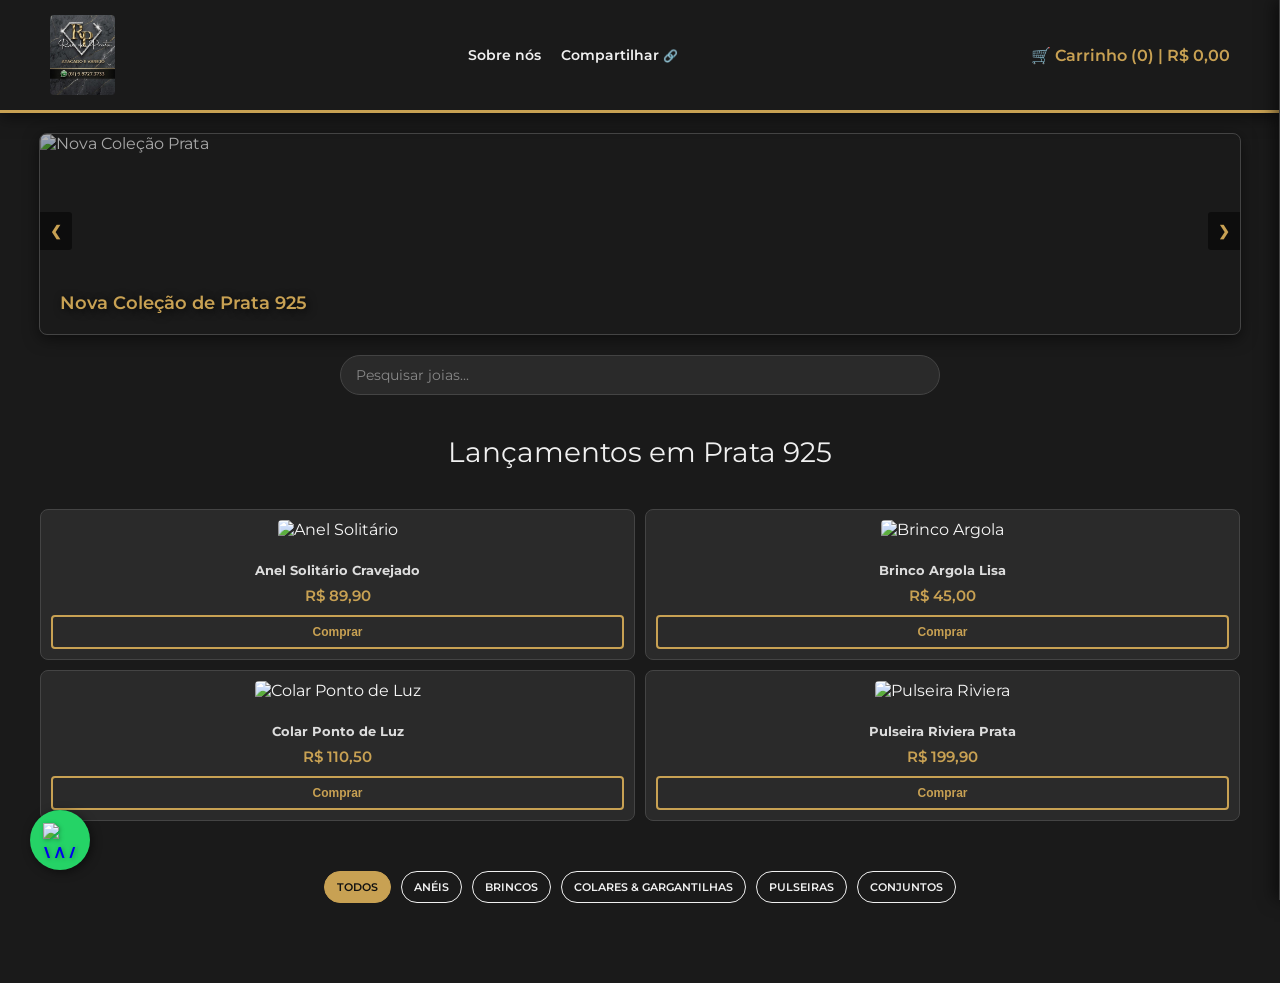
==== commit 9e51e2c2: "feat:  ajuste no HTML" ====
--- a/index.html
+++ b/index.html
@@ -10,12 +10,9 @@
 <body>
 
     <header>
-        <header>
-    <a href="index.html" class="logo-link">
-        <img src="img/logo.jpg" alt="Rei da Prata Logo" class="header-logo">
-    </a>
-
-    </header>
+        <a href="index.html" class="logo-link">
+            <img src="img/logo.jpg" alt="Rei da Prata Logo" class="header-logo">
+        </a>
 
         <nav class="top-nav">
             <a href="sobre.html">Sobre nós</a>
@@ -83,7 +80,9 @@
                 <button class="btn-comprar" onclick="addToCart('Pulseira Riviera Prata', 199.90)">Comprar</button>
             </div>
 
-        </div> <div class="filter-pills" id="filterContainer" style="margin-top: 50px; padding-bottom: 40px;">
+        </div>
+
+        <div class="filter-pills" id="filterContainer" style="margin-top: 50px; padding-bottom: 40px;">
             <button class="filter-btn active" onclick="filtrarCategoria('todos', this)">Todos</button>
             <button class="filter-btn" onclick="filtrarCategoria('aneis', this)">Anéis</button>
             <button class="filter-btn" onclick="filtrarCategoria('brincos', this)">Brincos</button>
@@ -92,45 +91,44 @@
             <button class="filter-btn" onclick="filtrarCategoria('conjuntos', this)">Conjuntos</button>
         </div>
 
-    <div id="productModal" class="modal">
-        <div class="modal-content">
-            <span class="close-btn" onclick="closeModal()">&times;</span>
-            <img id="modalImg" src="" alt="Produto em Destaque">
-            <h3 id="modalTitle" class="product-name" style="color: var(--text-light); font-size: 20px;"></h3>
-            <div id="modalPrice" class="price" style="font-size: 24px;"></div>
+        <div id="productModal" class="modal">
+            <div class="modal-content">
+                <span class="close-btn" onclick="closeModal()">&times;</span>
+                <img id="modalImg" src="" alt="Produto em Destaque">
+                <h3 id="modalTitle" class="product-name" style="color: var(--text-light); font-size: 20px;"></h3>
+                <div id="modalPrice" class="price" style="font-size: 24px;"></div>
 
-            <div id="modalOptions" class="modal-options" style="display: none;">
+                <div id="modalOptions" class="modal-options" style="display: none;">
 
-                <div class="option-group">
-                    <label>Cor do Banho:</label>
-                    <div class="color-pills">
-                        <button class="color-btn active" onclick="selecionarCor('Prata', this)" style="background: #e0e0e0;" title="Prata"></button>
-                        <button class="color-btn" onclick="selecionarCor('Dourado', this)" style="background: #D4AF37;" title="Dourado"></button>
-                        <button class="color-btn" onclick="selecionarCor('Rosé', this)" style="background: #b76e79;" title="Rosé"></button>
+                    <div class="option-group">
+                        <label>Cor do Banho:</label>
+                        <div class="color-pills">
+                            <button class="color-btn active" onclick="selecionarCor('Prata', this)" style="background: #e0e0e0;" title="Prata"></button>
+                            <button class="color-btn" onclick="selecionarCor('Dourado', this)" style="background: #D4AF37;" title="Dourado"></button>
+                            <button class="color-btn" onclick="selecionarCor('Rosé', this)" style="background: #b76e79;" title="Rosé"></button>
+                        </div>
+                    </div>
+
+                    <div class="option-group">
+                        <label>Aro:</label>
+                        <div class="size-grid">
+                            <button class="size-btn" onclick="selecionarTamanho('10', this)">10</button>
+                            <button class="size-btn" onclick="selecionarTamanho('12', this)">12</button>
+                            <button class="size-btn" onclick="selecionarTamanho('14', this)">14</button>
+                            <button class="size-btn" onclick="selecionarTamanho('16', this)">16</button>
+                            <button class="size-btn" onclick="selecionarTamanho('18', this)">18</button>
+                            <button class="size-btn" onclick="selecionarTamanho('20', this)">20</button>
+                            <button class="size-btn" onclick="selecionarTamanho('22', this)">22</button>
+                            <button class="size-btn disabled" title="Sem estoque">24</button>
+                            <button class="size-btn disabled" title="Sem estoque">26</button>
+                        </div>
                     </div>
                 </div>
 
-                <div class="option-group">
-                    <label>Aro:</label>
-                    <div class="size-grid">
-                        <button class="size-btn" onclick="selecionarTamanho('10', this)">10</button>
-                        <button class="size-btn" onclick="selecionarTamanho('12', this)">12</button>
-                        <button class="size-btn" onclick="selecionarTamanho('14', this)">14</button>
-                        <button class="size-btn" onclick="selecionarTamanho('16', this)">16</button>
-                        <button class="size-btn" onclick="selecionarTamanho('18', this)">18</button>
-                        <button class="size-btn" onclick="selecionarTamanho('20', this)">20</button>
-                        <button class="size-btn" onclick="selecionarTamanho('22', this)">22</button>
-                        <button class="size-btn disabled" title="Sem estoque">24</button>
-                        <button class="size-btn disabled" title="Sem estoque">26</button>
-                    </div>
-                </div>
+                <button class="btn-comprar" id="modalBtnComprar" style="margin-top: 20px; font-size: 16px;">Adicionar ao Carrinho</button>
             </div>
-
-            <button class="btn-comprar" id="modalBtnComprar" style="margin-top: 20px; font-size: 16px;">Adicionar ao Carrinho</button>
         </div>
-    </div>
-    </div>
-    <a href="https://wa.me/5511966230844?text=Olá!%20Gostaria%20de%20saber%20mais%20sobre%20as%20joias." class="whatsapp-btn" target="_blank">
+    </div> <a href="https://wa.me/5511966230844?text=Olá!%20Gostaria%20de%20saber%20mais%20sobre%20as%20joias." class="whatsapp-btn" target="_blank">
         <img src="https://upload.wikimedia.org/wikipedia/commons/6/6b/WhatsApp.svg" alt="WhatsApp">
     </a>
 
@@ -153,10 +151,6 @@
             <button class="btn-comprar" onclick="finalizePurchase()">Finalizar Compra</button>
         </div>
     </div>
-
-    <button class="btn-whatsapp-final" onclick="enviarParaWhatsAppReal()">
-                Concluir e Enviar para o WhatsApp
-            </button>
 
     <div id="checkoutScreen" class="checkout-screen">
         <div class="checkout-container">
@@ -189,9 +183,12 @@
                 <span id="checkoutTotalValue">R$ 0,00</span>
             </div>
 
-
+            <button class="btn-whatsapp-final" onclick="enviarParaWhatsAppReal()">
+                Concluir e Enviar para o WhatsApp
+            </button>
         </div>
     </div>
+
     <script src="js/script.js"></script>
 </body>
 </html>
